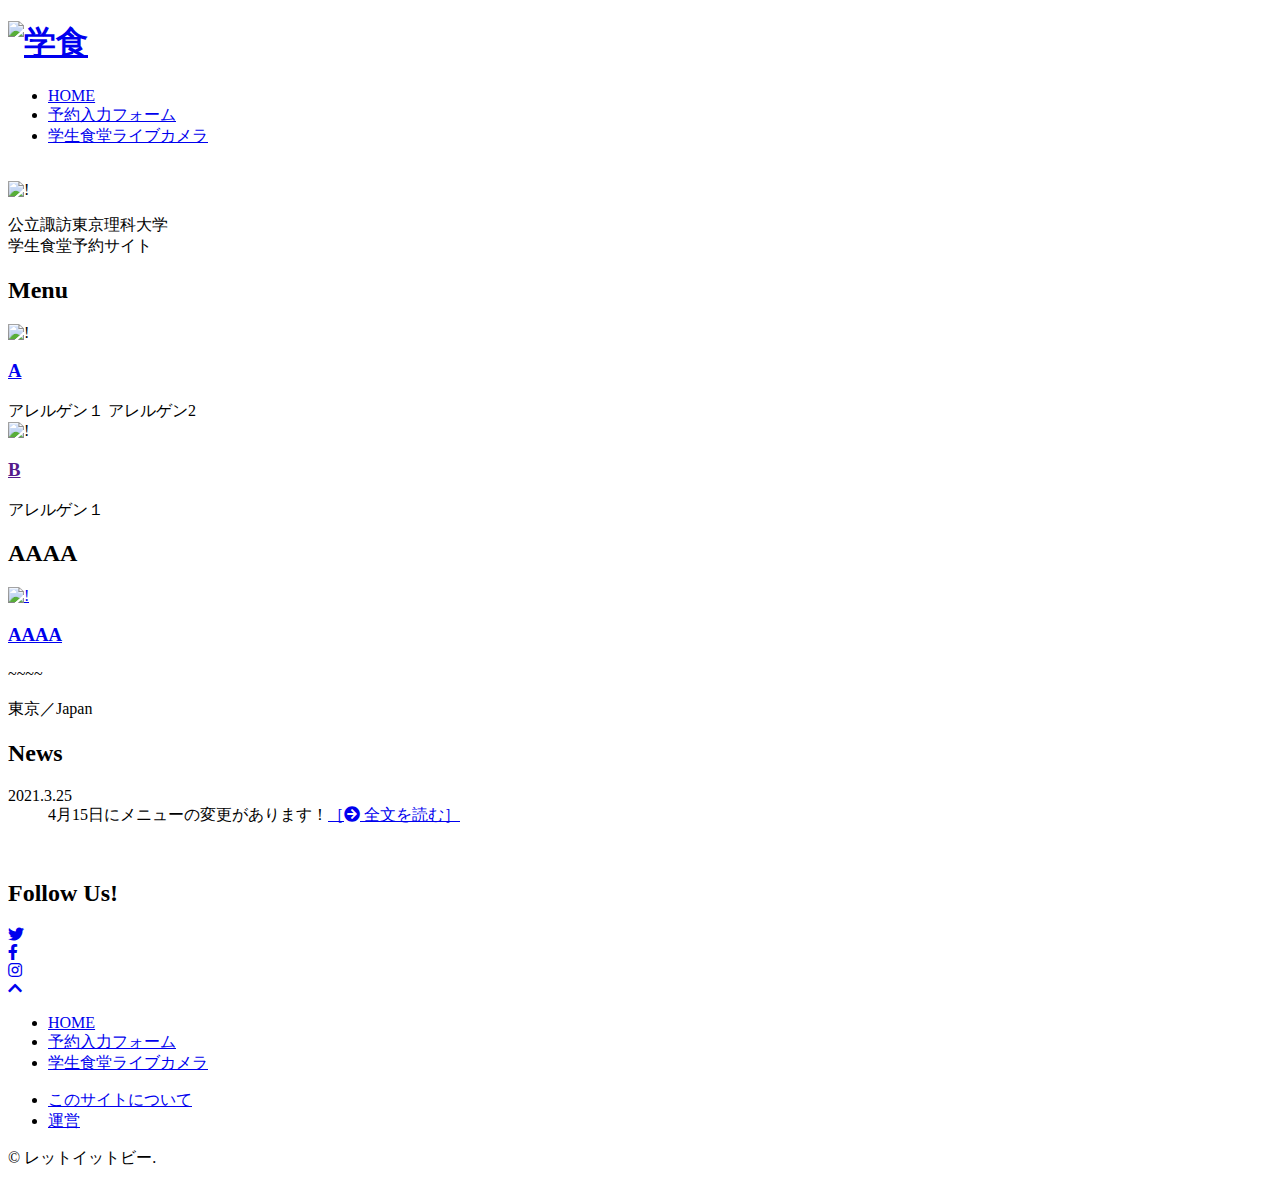
==== index.html @ 7d455eb1 "Create index.html" ====
<!doctype html>
<html>
<head>
  <meta charset="utf-8">
  <meta name="viewport" content="width=device-width, initial-scale=1">
  <title>公立諏訪東京理科大学　学生食堂</title>
  <link href="css/normalize.css" rel="stylesheet">
  <link href="css/style.css" rel="stylesheet">
  <link href="https://fonts.googleapis.com/css?family=Noto+Sans+JP:400,700&display=swap&subset=japanese" rel="stylesheet">
  <link href="https://fonts.googleapis.com/css?family=Croissant+One&display=swap" rel="stylesheet">
  <link href="https://use.fontawesome.com/releases/v5.6.1/css/all.css" rel="stylesheet">
</head>
<body class="home">
<header class="page-header" id="top">
  <div class="header-container">
    <div class="sitetitle">
      <h1 class="header-logo">
        <a href="index.html"><img src="./images/sus.png" alt="学食"></a>
      </h1>
      <div class="navbtn"></div><!-- モバイル用ナビゲーション開閉ボタン。class="close"をつけるとバツになる -->
    </div>
    <nav>
      <ul class="header-nav collapse">
        <li><a href="index.html">HOME</a></li>
        <li><a href="./form.html">予約入力フォーム</a></li>
        <li><a href="https://www.sus.ac.jp/webcam/">学生食堂ライブカメラ</a></li>
      </ul>
    </nav>
  </div>
</header>
<div class="hero">
  <div class="hero-container">
    <div class="hero-image"><img src="" alt=""></div>
    <div class="hero-logo"><img src=css"" alt="!"></div>
  </div>
</div>
<div class="page-main">
  <div class="main-container">
    <div class="home-lead">
      <p>公立諏訪東京理科大学<br>学生食堂予約サイト</p>
    </div>
    <!---メニュー--->
    <h2>Menu</h2>
    <div class="home-latest">
      <div class="latest-item">
        <div class="latest-image">
          <a><img src="" alt="!"></a>
        </div>
        <div class="latest-text">
          <h3><a href="#">A</a></h3>
          <div class="home-tag">
            <span><a>アレルゲン１</a></span>
            <span><a>アレルゲン2</a></span>
          </div>
        </div>
      </div>
      <div class="latest-item">
        <div class="latest-image">
          <a><img src="" alt="!"></a>
        </div>
        <div class="latest-text">
          <h3><a href="">B</a></h3>
          <div class="home-tag">
            <span><a>アレルゲン１</a></span>
          </div>
        </div>
      </div>
    </div>
    <!--- 産地など--->
    <h2>AAAA</h2>
    <div class="home-popular">
      <div class="popular-item">
        <div class="popular-photo">
          <a href="#"><img src="" alt="!"></a>
        </div>
        <div class="popular-text">
          <h3><a href="#">AAAA</a></h3>
          <p>~~~~</p>
          <div class="home-info">
            <span>東京／Japan</span>
          </div>
        </div>
      </div>
    </div>
  </div>
</div>
<!--- ニュース --->
<div class="news">
  <div class="news-container">
    <h2>News</h2>
    <div class="home-news">
      <dl>
        <dt>2021.3.25</dt>
        <dd>4月15日にメニューの変更があります！<a href="#">［<i class="fas fa-arrow-circle-right"></i> 全文を読む］</a></dd>
      </dl>
    </div>
  </div>
</div>

<div class="page-bottom">
  <div class="bottom-container">
    <div class="banner">
      <div><a href="https://www.sus.ac.jp/"><img src="./images/sus.png" alt=""></a></div>
    </div>
    <h2 class="followus">Follow Us!</h2>
    <div class="sns">
      <div><a href="#"><i class="fab fa-twitter"></i></a></div>
      <div><a href="#"><i class="fab fa-facebook-f"></i></a></div>
      <div><a href="#"><i class="fab fa-instagram"></i></a></div>
    </div>
  </div>
  <div class="gotop">
    <a href="#top"><i class="fas fa-chevron-up"></i></a>
  </div>
</div>
<footer class="page-footer">
  <div class="footer-container">
    <ul class="footer-nav1">
      <li><a href="index.html">HOME</a></li>
      <li><a href="form.html">予約入力フォーム</a></li>
      <li><a href="https://www.sus.ac.jp/webcam/">学生食堂ライブカメラ</a></li>
    </ul>
    <ul class="footer-nav2">
      <li><a href="#">このサイトについて</a></li>
      <li><a href="#">運営</a></li>
    </ul>
    <p class="copyright">© レットイットビー.</p>
  </div>
</footer>
<script src="js/jquery-3.6.0.min.js"></script>
<script src="js/script.js"></script>
</body>
</html>
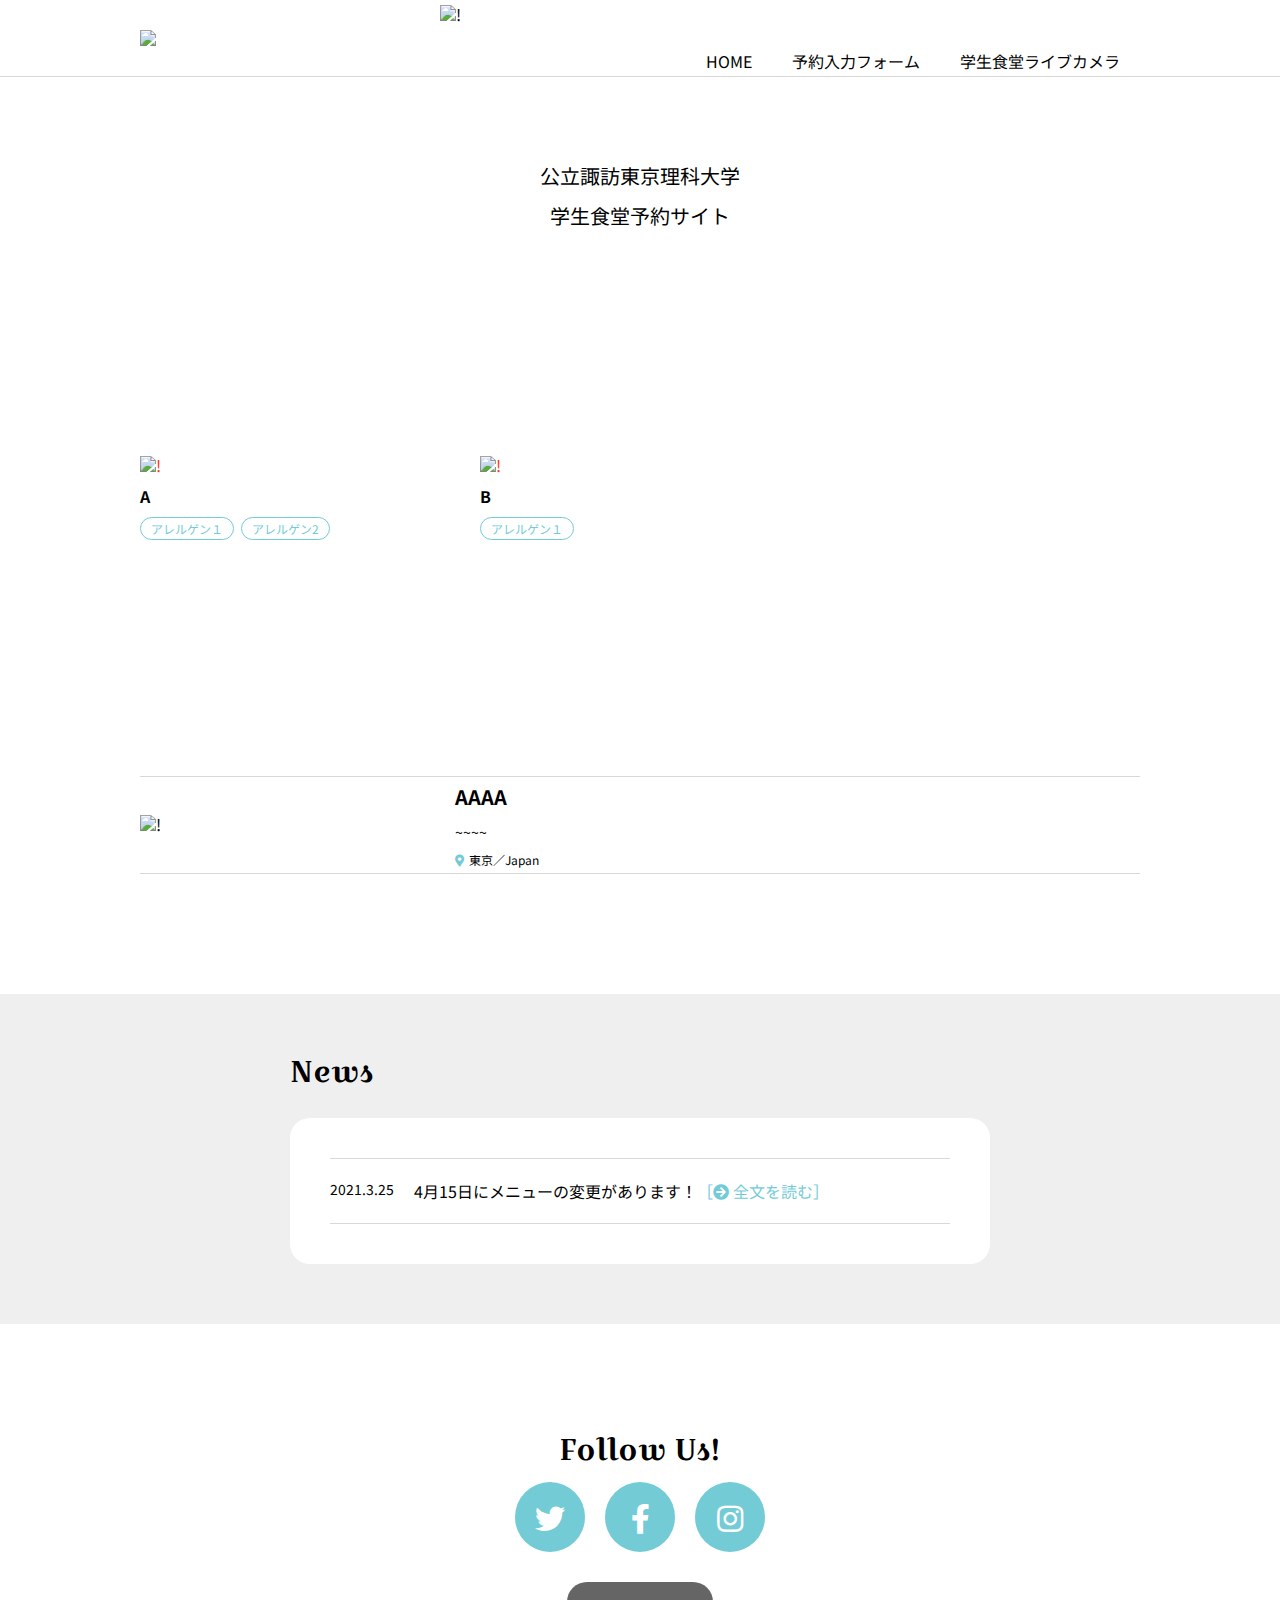
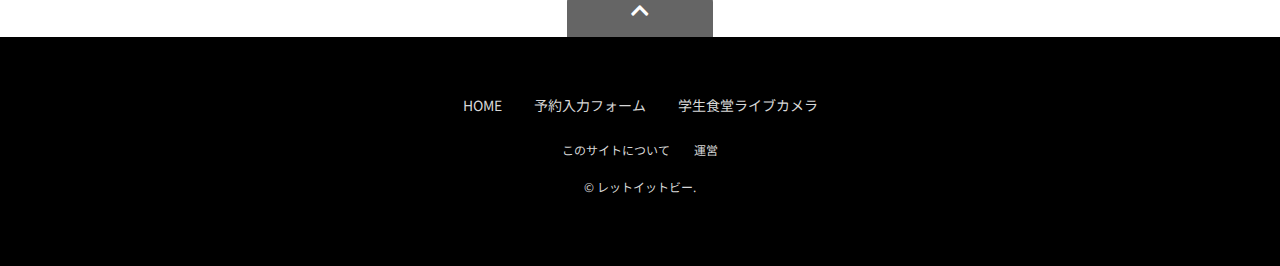
==== commit a4ca626a: "Update index.html" ====
--- a/index.html
+++ b/index.html
@@ -4,8 +4,8 @@
   <meta charset="utf-8">
   <meta name="viewport" content="width=device-width, initial-scale=1">
   <title>公立諏訪東京理科大学　学生食堂</title>
-  <link href="css/normalize.css" rel="stylesheet">
-  <link href="css/style.css" rel="stylesheet">
+  <link href="normalize.css" rel="stylesheet">
+  <link href="style.css" rel="stylesheet">
   <link href="https://fonts.googleapis.com/css?family=Noto+Sans+JP:400,700&display=swap&subset=japanese" rel="stylesheet">
   <link href="https://fonts.googleapis.com/css?family=Croissant+One&display=swap" rel="stylesheet">
   <link href="https://use.fontawesome.com/releases/v5.6.1/css/all.css" rel="stylesheet">
--- a/style.css
+++ b/style.css
@@ -0,0 +1,1183 @@
+@charset "utf-8";
+
+/**
+ * ***************************************
+ * ページ全体に関わるCSSの設定
+ * ***************************************
+ */
+html *,
+::before,
+::after {
+  box-sizing: border-box;
+}
+/* フォント */
+html {
+  font-size: 14px;
+}
+@media (min-width: 768px) {
+  html {
+    font-size: 16px;
+  }
+}
+body {
+  font-family: 'Noto Sans JP', sans-serif;
+  font-weight: 400; /* Noto Sans JPのレギュラーウェイトを指定 */
+}
+/* おもな太字タグのフォントウェイト設定 */
+h1, h2, h3, h4, h5, h6, th, strong {
+  font-weight: 700;
+}
+/* ベースのリンクカラー */
+a {
+  color: #f30;
+}
+
+/* レスポンシブイメージと画像下スペース防止 */
+img {
+  max-width: 100%;
+  height: auto;
+  vertical-align: bottom;/* 画像下のスペースを消す */
+}
+
+/**
+ * ***************************************
+ * ヘッダー
+ * ***************************************
+ *
+ * ヘッダーコンテナ
+ */
+.page-header {
+  background: url(../images/header-topline.svg) repeat-x;
+  border-bottom: 1px solid #d8d8d8;
+}
+@media (min-width: 768px) {
+  .header-container {
+    margin: 0 auto;
+    padding: 0 20px;
+    max-width: 1040px;
+  }
+}
+
+/**
+ * ---------------------------------------
+ * ヘッダーモジュール
+ */
+
+/* ヘッダーロゴとモバイルナビボタン */
+.sitetitle {
+  display: flex;
+  justify-content: space-between;
+  align-items: center;
+}
+@media (min-width: 768px) {
+  .sitetitle {
+    display: block;
+    padding: 30px 0 0 0;
+  }
+}
+/* ヘッダーロゴ */
+.header-logo {
+  margin: 0;/* h1のデフォルト設定オフ */
+  padding-left: 15px;
+  font-size: 0;/* 画像上下の余白を消すためh1の設定オフ */
+  line-height: 0;/* 画像上下の余白を消すためh1のサイズオフ */
+}
+.header-logo img {
+  width: 130px;
+}
+@media (min-width: 768px) {
+  .header-logo {
+    padding: 0;
+  }
+  .header-logo img {
+    width: 180px;
+  }
+}
+/* モバイル向けボタン */
+.navbtn {
+  display: block;
+  width: 60px;
+  height: 60px;
+  background-image: url(../images/nav-mobile-open.svg);
+  background-repeat: no-repeat;
+  background-position: center center;
+}
+.navbtn.close {
+  background-image: url(../images/nav-mobile-close.svg);
+}
+@media (min-width: 768px) {
+  .navbtn {
+    display: none;
+  }
+}
+/* ヘッダーナビゲーション */
+.header-nav {
+  display: flex;
+  flex-direction: column;
+  margin: 0;
+  padding: 0;
+  list-style: none;
+}
+.header-nav.collapse {
+  display: none;
+}
+.header-nav li a {
+  display: block;
+  padding: 20px 30px;
+  border-top: 1px solid #d8d8d8;
+  background: #efefef;
+  color: #000;
+  text-decoration: none;
+}
+.header-nav li a:hover {
+  background: #b8e5ea;
+}
+@media (min-width: 768px) {
+  /* PC向けレイアウト */
+  .header-nav {
+    display: flex !important;
+    flex-direction: row;
+    justify-content: flex-end;
+  }
+  .header-nav li a {
+    padding: 6px 20px 2px 20px;
+    border-top: none;
+    border-bottom: 4px solid transparent;
+    background: none;
+  }
+  .header-nav li a:hover {
+    border-bottom: 4px solid #73cbd6;
+    background: none;
+  }
+}
+
+/**
+ * ***************************************
+ * パンくずリスト
+ * ***************************************
+ *
+ * パンくずリストコンテナ
+ */
+.breadcrumb {
+  display: none;/* モバイルで非表示 */
+}
+@media (min-width: 768px) {
+  /* PCだけスタイル適用 */
+  .breadcrumb {
+    display: block;/* display:noneの解除 */
+    background: #efefef;
+  }
+  .bc-container {
+    margin: 0 auto;
+    padding: 12px 20px;
+    max-width: 1040px;
+  }
+
+  /**
+   * ---------------------------------------
+   * パンくずリストモジュール
+   */
+  .bc-nav {
+    display: flex;
+    flex-direction: row;
+    margin: 0;
+    padding: 0;
+    list-style: none;
+  }
+  .bc-nav li {
+    font-size: .75rem;
+    color:  #747474;
+  }
+  .bc-nav li::after {
+    padding: 0 5px;
+    font-family: "Font Awesome 5 Free";
+    font-weight: 900;
+    content: "\f054";
+  }
+  .bc-nav li:last-child::after {
+    content: "";
+  }
+  .bc-nav li a {
+    color:  #747474;
+  }
+  .bc-nav li a:hover {
+    opacity: .8;
+  }
+}
+
+/**
+ * ***************************************
+ * ページ下部
+ * ***************************************
+ *
+ * ページ下部コンテナ
+ */
+.page-bottom {
+  background: url(../images/bottom-bg.svg);
+}
+.bottom-container {
+  padding: 60px 4% 0 4%;
+}
+@media (min-width: 768px) {
+  .bottom-container {
+      margin: 0 auto;
+      padding: 60px 20px 0 20px;
+      max-width: 1040px;
+  }
+}
+
+/**
+ * ---------------------------------------
+ * ページ下部モジュール
+ */
+/* 複数のバナーを並べる */
+.banner {
+  display: flex;
+  flex-direction: column;
+  margin-bottom: 30px;
+}
+.banner div {
+  margin-bottom: 20px;
+  text-align: center;
+}
+.banner a:hover {
+  opacity: .8;
+}
+@media (min-width: 768px) {
+  .banner {
+    flex-direction:column;
+  }
+  .banner div {
+    margin: 0 10px;
+  }
+}
+/* ボタンを横に並べる */
+.followus {
+  margin: 0 0 15px 0;
+  font-family: 'Croissant One', cursive;
+  font-weight: 400;
+  font-size: 1.875rem;
+  text-align: center;
+}
+.sns {
+  display: flex;
+  justify-content: center;
+  margin-bottom :30px;
+}
+.sns div {
+  margin: 0 10px;
+}
+.sns div a {
+  display: block;
+  width: 70px;
+  height:70px;
+  background: #73cbd6;
+  border-radius: 50%;
+  font-size: 30px;
+  line-height: 70px;
+  text-align:center;
+  color: #ffffff;
+}
+.sns div a:hover {
+  opacity: .8;
+}
+/* ページトップへ戻るボタン */
+.gotop {
+  text-align: center;
+}
+.gotop a {
+  display: inline-block;
+  padding: 1rem 4rem;
+  background: #000000;
+  border-radius: 20px 20px 0 0;
+  font-size: 1.25rem;
+  text-align:center;
+  color: #ffffff;
+  opacity: .6;
+}
+.gotop a:hover {
+  opacity: .8;
+}
+
+/**
+ * ***************************************
+ * フッター
+ * ***************************************
+ *
+ * フッターコンテナ
+ */
+.page-footer {
+  background: #000;
+}
+.footer-container {
+  padding: 60px 4%;
+}
+@media (min-width: 768px) {
+  .footer-container {
+      max-width: 1040px;
+      margin: 0 auto;
+      padding: 60px 20px;
+  }
+}
+
+/**
+ * ---------------------------------------
+ * フッターモジュール
+ */
+/* ロゴ */
+.footer-logo {
+  margin-bottom: 30px;
+  text-align: center;
+}
+.footer-logo img {
+  width: 160px;
+}
+/* フッターのナビゲーション① */
+.footer-nav1 {
+  display: flex;
+  flex-direction: column;
+  align-items: center;
+  margin: 0 0 30px 0;
+  padding: 0;
+  list-style: none;
+}
+.footer-nav1 li {
+  margin: 0 0 2rem 0;
+  font-size: .875rem;
+}
+.footer-nav1 li a {
+  color:  #d8d8d8;
+  text-decoration: none;
+}
+.footer-nav1 li a:hover {
+  color: #fff;
+  text-decoration: underline;
+}
+@media (min-width: 768px) {
+  .footer-nav1 {
+    flex-direction: row;
+    justify-content: center;
+  }
+  .footer-nav1 li {
+    margin: 0 1rem;
+  }
+}
+/* ナビゲーション② その他リンク */
+.footer-nav2 {
+  display: flex;
+  justify-content: center;
+  margin: 0 0 20px 0; /* ulのデフォルト設定オフ */
+  padding: 0; /* ulのデフォルト設定オフ */
+  list-style: none; /* ulのデフォルト設定オフ */
+}
+.footer-nav2 li {
+  margin: 0 .75rem 3px .75rem;
+  font-size: .75rem;
+}
+.footer-nav2 li a {
+  color:  #d8d8d8;
+  text-decoration: none;
+}
+.footer-nav2 li a:hover {
+  color: #fff;
+  text-decoration: underline;
+}
+/* コピーライト */
+.copyright {
+  font-size: .75rem;
+  color:  #d8d8d8;
+  text-align: center;
+}
+
+/**
+ * ***************************************
+ * メインコンテナ
+ * ***************************************
+ */
+/**
+ * ***************************************
+ * ［index.html］ホームページ
+ * ***************************************
+ */
+/* ホーム - ヒーローコンテナ */
+.hero-container {
+  position: relative;
+}
+/* ホーム - メインコンテナ */
+.home .page-main {
+  background: url(../images/home-bg.svg);
+}
+.home .main-container {
+  padding: 60px 4%;
+}
+@media (min-width: 768px) {
+.home .main-container {
+    max-width: 1040px;
+    margin: 0 auto;
+    padding: 60px 20px;
+  }
+}
+/* ホーム - ニュースコンテナ */
+.news {
+  background: #efefef;
+}
+.news-container {
+  padding: 60px 4%;
+}
+@media (min-width: 768px) {
+  .news-container {
+    max-width: 740px;
+    margin: 0 auto;
+    padding: 60px 20px;
+  }
+}
+
+/**
+ * ---------------------------------------
+ * ［index.html］ホームページ - モジュール
+ */
+/* ヒーロー画像 */
+.hero-image{
+  position: relative;
+}
+.hero-logo {
+  width: 260px;
+  position: absolute;
+  top: 50%;
+  left: 50%;
+  transform: translate(-130px, -53px);
+}
+@media (min-width: 768px) {
+  .hero-logo{
+    width: 400px;
+    transform: translate(-200px, -82px);
+  }
+}
+/* キャッチフレーズ */
+.home-lead {
+  max-width: 600px;
+  margin: 0 auto 60px auto;
+  text-align: center;
+}
+.home-lead p {
+  margin: 0;
+  font-size: 1.25rem;
+  line-height: 2;
+}
+/* テキストと背景を組み合わせる */
+.home .main-container h2 {
+  display: grid;
+  place-items: center;
+  margin: 0 auto 30px auto;
+  width: 130px;
+  height: 130px;
+  background: url(../images/home-titleshape.svg) no-repeat;
+  background-size: 130px 130px;
+  color: #ffffff;
+  font-family: 'Croissant One', cursive;
+  font-weight: 400;
+  font-size: 20px;
+}
+/* カード型レイアウト */
+.home-latest {
+  margin: 0 0 60px 0;
+  display: grid;
+  grid-template-columns: 1fr 1fr;
+  grid-auto-rows: minmax(100px, auto);
+  column-gap: 10px;
+  row-gap: 30px;
+}
+@media (min-width: 768px) {
+  .home-latest {
+    grid-template-columns: 1fr 1fr 1fr;
+    column-gap: 20px;
+  }
+}
+/* それぞれのカードの中身 */
+.latest-item {
+  border: 1px solid #d8d8d8;
+  background: #fff;
+}
+@media (min-width: 768px) {
+  .latest-item {
+    border: none;
+    background: none;
+  }
+}
+.latest-image img {
+  margin: 0 0 10px 0;
+}
+.latest-image img:hover {
+  opacity: .5;
+}
+.latest-text {
+  margin-bottom: 10px;
+  padding: 0 10px;
+}
+@media (min-width: 768px) {
+  .latest-text {
+    padding: 0;
+  }
+}
+.latest-text h3 {
+  margin: 0 0 10px 0;
+  font-size: 1rem;
+  line-height: 1.5;
+}
+.latest-text h3 a {
+  color: #000000;
+  text-decoration: none;
+}
+.latest-text h3 a:hover {
+  opacity: .5;
+}
+/* ホーム 共通のタグ */
+.home-tag {
+  margin-bottom: 1rem;
+}
+.home-tag span {
+  margin: 0 3px 3px 0;
+  padding: 2px 10px;
+  border: 1px solid #73cbd6;
+  border-radius: 100px;
+  font-size: .75rem;
+}
+.home-tag span a {
+  color: #73cbd6;
+  text-decoration: none;
+}
+/* ホーム 共通の場所情報 */
+.home-info {
+  display: flex;
+  font-size: .75rem;
+}
+.home-info span::before {
+  padding-right: 5px;
+  font-family: "Font Awesome 5 Free";
+  font-weight: 900;
+  color: #73cbd6;
+  content: "\f3c5";
+}
+/* メディアオブジェクト */
+.home-popular {
+  margin: 0 0 60px 0;
+  border-top: 1px solid #d8d8d8;
+}
+.home-popular a {
+  display: block;
+  color: #000000;
+  text-decoration: none;
+}
+.home-popular a:hover {
+  opacity: .5;
+}
+.popular-item {
+  display: flex;
+  align-items: center;
+  padding: 5px 0;
+  border-bottom: 1px solid #d8d8d8;
+}
+.popular-photo {
+  flex: 0 0 30%;
+  margin-right: 15px;
+}
+.ranking {
+  display: block;
+  width: 35px;
+  height: 35px;
+  position: absolute;
+  top: 5px;
+  left: 5px;
+  background: url(../images/ranking-bg.svg);
+  background-size: 35px 35px;
+  border-radius: 50%;
+  font-family: 'Croissant One', cursive;
+  font-size: 16px;
+  line-height: 35px;
+  text-align: center;
+  color: #000;
+}
+@media (min-width: 768px) {
+  .ranking {
+    width: 70px;
+    height: 70px;
+    top: 10px;
+    left: 10px;
+    background-size: 70px 70px;
+    font-size: 30px;
+    line-height: 70px;
+  }
+}
+.popular-text {
+  flex: 1 1 auto;
+}
+.popular-text h3 {
+  margin: 0 0 10px 0;
+  font-size: 1rem;
+  line-height: 1.5;
+}
+.popular-text p {
+  margin: 0 0 10px 0;
+  display: none;/* モバイルで非表示 */
+}
+@media (min-width: 768px) {
+  .popular-text h3 {
+    font-size: 1.25rem;
+  }
+  .popular-text p {
+    display: block;
+    font-size: 0.875rem;
+    line-height: 1.5;
+  }
+}
+/* テーブル形のリスト */
+.news-container h2 {
+  margin: 0 0 30px 0;
+  font-family: 'Croissant One', cursive;
+  font-weight: 400;
+  font-size: 1.875rem;
+}
+@media (min-width: 768px) {
+  .news-container h2 {
+    max-width: 700px;
+    margin: 0 auto 30px auto;
+  }
+}
+.home-news {
+  padding: 20px;
+  background: #ffffff;
+  border-radius: 20px;
+}
+@media (min-width: 768px) {
+  .home-news {
+    max-width: 700px;
+    margin: 0 auto;
+    padding: 40px;
+  }
+}
+.home-news dl {
+  display: flex;
+  margin: 0;
+  padding: 20px 0;
+  border-top: 1px solid #d8d8d8;
+}
+.home-news dl:last-child {
+  border-bottom: 1px solid #d8d8d8;
+}
+.home-news dt {
+  margin: 0 20px 0 0;
+  font-size: 0.875rem;
+  line-height: 1.5;
+}
+.home-news dd {
+  margin: 0;
+  font-size: 1rem;
+  line-height: 1.5;
+}
+.home-news dd a {
+  color: #73cbd6;
+  text-decoration: none;
+}
+.home-news dd a:hover {
+  opacity: .5;
+}
+
+/**
+ * ***************************************
+ * ［post.html］記事ページ - メインコンテナ
+ * ***************************************
+ */
+.post .main-container {
+  padding: 80px 4% 0 4%;
+  background: url(../images/post-bg.svg) repeat-x;
+  background-position: 0 10px;
+}
+@media (min-width: 768px) {
+  .post .main-container {
+    max-width: 1040px;
+    margin: 0 auto;
+    padding: 80px 20px 0 20px;
+  }
+}
+
+/**
+ * ---------------------------------------
+ * ［post.html］記事ページ - モジュール
+ */
+
+/**
+ * ---------------------------------------
+ * ポストヘッダー
+ */
+.post-header {
+  margin-bottom: 60px;
+}
+.post-header h1 {
+  margin: 0 0 20px 0;/* h1のデフォルト設定オフ */
+  font-size: 1.875rem;
+  line-height: 1.5;
+}
+/* タグ */
+.post-tag {
+  margin-bottom: 5px;
+  font-size: .75rem;
+  line-height: 2;
+}
+.post-tag span {
+  margin: 0 3px 0 0;
+  padding: 2px 10px;
+  background: #73cbd6;
+  border-radius: 100px;
+}
+.post-tag span a {
+  color: #fff;
+  text-decoration: none;
+}
+/* テキストの先頭にアイコン */
+.post-info {
+  margin-bottom: 3px;
+  padding-bottom: 15px;
+  font-size: .75rem;
+  text-align: right;
+  background: url(../images/post-line.svg) bottom repeat-x;
+}
+.post-info span {
+  margin: 0 10px 0 0;
+}
+.post-info i {
+  padding-right: 5px;
+  color: #73cbd6;
+}
+
+/**
+ * ---------------------------------------
+ * ポストコンテンツ
+ */
+.post-contents {
+  margin: 0 0 60px 0;
+}
+@media (min-width: 768px) {
+  .post-contents {
+    max-width: 600px;
+    margin: 0 auto 60px auto;
+  }
+}
+/* post-contentsの1つ目の要素の上マージンを0にする */
+.post-contents > *:first-child {
+  margin-top: 0;
+}
+/* h2 */
+.post-contents h2 {
+  margin: 60px 0 30px 0;
+  padding: 1rem 0;
+  border-top: 1px solid #000;
+  border-bottom: 1px solid #000;
+  font-size: 1.25rem;
+}
+/* p */
+.post-contents p {
+  margin: 30px 0;
+  line-height: 1.9;
+  text-align: justify;
+}
+/* p mark */
+.post-contents mark {
+  background: linear-gradient(transparent 50%,#ffff7c 50%);
+}
+/* リストの基本形 */
+.list {
+  margin: 30px 0;
+}
+.list li {
+  margin-bottom: 1rem;
+  line-height: 1.5;
+}
+/* ボックスを囲む */
+.info-box {
+  margin: 30px 0;
+  padding: 2rem;
+  border: 4px solid #b8e5ea;
+}
+.info-box p {
+  margin: 0;
+}
+/* キャプション付きの画像 */
+.photo-caption {
+  margin: 30px 0;
+}
+.photo-caption figcaption {
+  margin-top: 5px;
+  font-size: .75rem;
+  color: #747474;
+}
+/* float */
+.float-box {
+  display: flow-root;
+  margin: 30px 0;
+}
+.float-left { /* float-leftは作ってあるだけで使用していない */
+  float: left;
+  margin: 0 1rem 1rem 0;
+  width: 40%;
+}
+.float-right {
+  float: right;
+  margin: 0 0 1rem 1rem;
+  width: 40%;
+}
+.float-box p { /* 上下マージンをOFF */
+  margin: 0;
+}
+/* チャット */
+.chat {
+  margin: 30px 0;
+}
+.chat-1st, .chat-2nd {
+  display: flex;
+  margin: 15px 0;
+}
+.chat-2nd {
+  flex-direction: row-reverse;
+}
+.chat-1st .face {
+  flex: 0 0 70px;
+  margin: 0 10px 0 0;
+}
+.chat-2nd .face {
+  flex: 0 0 70px;
+  margin: 0 0 0 10px;
+}
+.face img {
+  border-radius: 50%;
+}
+.talk {
+  flex: 1 1 auto;
+  padding: 1.5rem;
+  border-radius: 20px;
+}
+.chat-1st .talk {
+  background: #b8e5ea;
+}
+.chat-2nd .talk {
+  background: #ffff7c;
+}
+.talk p {
+  margin: 0;
+}
+
+/**
+ * ---------------------------------------
+ * ポストフッター
+ */
+.post-footer {
+  margin: 0 0 60px 0;
+}
+@media (min-width: 768px) {
+  .post-footer {
+    max-width: 600px;
+    margin: 0 auto 60px auto;
+  }
+}
+.post-footer h2 {
+  display: inline-block;
+  margin: 0;/*h2のデフォルト設定をオフ*/
+  padding: 10px 30px;
+  background: #000;
+  border-radius: 10px 10px 0 0;
+  font-family: 'Croissant One', cursive;
+  font-weight: 400;
+  font-size: 1.25rem;
+  color: #fff;
+}
+.profile {
+  display: flex;
+  padding: 1rem;
+  border: 1px solid #000;
+}
+.pr-photo {
+  flex: 0 0 100px;
+  margin-right: 1rem;
+}
+.pr-photo img {
+  border-radius: 50%;
+}
+.pr-text {
+  flex: 1 1 auto;
+}
+.pr-text p {
+  margin: 0;
+  line-height: 1.9;
+}
+
+/**
+ * ***************************************
+ * ［sidebar-post.html］サイドバーあり記事ページ - メインコンテナ
+ * ***************************************
+ */
+.sidebar-post .main-container {
+  padding: 80px 4% 0 4%;
+  background: url(../images/post-bg.svg) repeat-x;
+  background-position: 0 10px;
+}
+@media (min-width: 768px) {
+  .sidebar-post .main-container {
+    max-width: 1040px;
+    margin: 0 auto;
+    padding: 80px 20px 0 20px;
+  }
+}
+/* 2カラムレイアウトのコントロール */
+@media (min-width: 768px) {
+  .columns {
+    display: grid;
+    grid-template-columns: 1fr 290px;
+    grid-gap: 40px;
+  }
+}
+
+/**
+ * ---------------------------------------
+ * ［sidebar-post.html］サイドバーあり記事ページ - モジュール
+ */
+/* カードとバッジ */
+.side-popular {
+  margin-bottom: 60px;
+  border: 1px solid #000;
+}
+.side-popular a {
+  display: block;
+  position: relative;
+
+  color: #000;
+  text-decoration: none;
+}
+.side-popular a:hover {
+  opacity: .5;
+}
+.side-popular h2 {
+  display: grid;
+  place-items: center;
+
+  position: absolute;
+  top: 5px;
+  left: 5px;
+  margin: 0;
+  width: 80px;
+  height: 80px;
+
+  background: url(../images/side-titleshape.svg) no-repeat;
+  color: #ffffff;
+  font-family: 'Croissant One', cursive;
+  font-weight: 400;
+  font-size: .75rem;
+}
+.side-popular p {
+  margin: 0;
+  padding: 1rem;
+  font-size: .875rem;
+  line-height: 1.5;
+}
+/* 記事一覧のリスト */
+.side-latest {
+  margin-bottom: 60px;
+}
+.side-latest h2 {
+  margin: 0 0 10px 0;
+  font-family: 'Croissant One', cursive;
+  font-weight: 400;
+  font-size: 1.25rem;
+}
+.side-latest ul {
+  margin: 0;
+  padding: 0;
+  list-style: none;
+}
+.side-latest li {
+  display: grid;
+  grid-template-columns: 80px 1fr;
+  column-gap: 10px;
+  align-items: center;
+  margin-bottom: 1rem;
+  border-bottom: 1px solid #d8d8d8;
+  padding-bottom: 1rem;
+}
+.side-latest img {
+  border-radius: 50%;
+}
+.side-latest p {
+  margin: 0;
+  font-size: .75rem;
+  line-height: 1.5;
+}
+.side-latest li a {
+  color: #000;
+  text-decoration: none;
+}
+.side-latest li a:hover {
+  opacity: .5;
+}
+/* 複数の要素で構成されるボックス */
+.side-book {
+  margin-bottom: 60px;
+}
+.side-book h2 {
+  margin: 0 0 20px 0;
+  padding: 5px;
+  text-align: center;
+  font-family: 'Croissant One', cursive;
+  font-weight: 400;
+  font-size: 1.25rem;
+  background: #000;
+  color: #fff;
+}
+.book-info {
+  display: grid;
+  grid-template-columns: 80px 1fr;
+  column-gap: 10px;
+}
+.book-image {
+  grid-row: 1/3;
+}
+.book-text {
+  font-size: .875rem;
+  line-height: 1.5;
+}
+.book-text p {
+  margin: 0;
+}
+.buy {
+  align-self: end;
+  justify-self: start;
+}
+.buy button {
+  padding: .5rem 3rem;
+  border-radius: 100px;
+  border: none;
+  background: #000;
+  color: #fff;
+}
+.buy button:hover {
+  opacity: .5;
+}
+
+/**
+ * ***************************************
+ * ［form.html］フォームページ
+ * ***************************************
+ */
+/* フォーム - キャッチフレーズコンテナ */
+.apply .campaign-container {
+  margin: 0 auto;
+  padding: 60px 4%;
+  max-width: 1040px;
+  background-image: url(../images/form-title-bg1.svg), url(../images/form-title-bg2.svg);
+  background-position: left top 10px, right top 10px;
+  background-repeat: no-repeat;
+}
+@media (min-width: 768px) {
+  .apply .campaign-container {
+    padding: 60px 20px;
+  }
+}
+/* フォーム - フォームコンテナ */
+.apply .form-container {
+  margin: 0 auto;
+  padding: 0 4% 30px 4%;
+  max-width: 640px;
+}
+@media (min-width: 768px) {
+  .apply .form-container {
+    padding: 0 20px 30px 20px;
+  }
+}
+
+/**
+ * ---------------------------------------
+ * ［form.html］フォームページ - モジュール
+ */
+/* 見出しとテキスト */
+.apply-title {
+  margin: 0 0 60px 0;
+  text-align: center;
+  font-size: 1.25rem;
+  line-height: 1.5;
+}
+.apply-title span {
+  font-size: 1.875rem;
+  font-family: 'Croissant One', cursive;
+  font-weight: 400;
+}
+.apply-lead {
+  text-align: center;
+  margin: 0;
+  line-height: 1.9;
+}
+
+/* 入力フォームのフォントサイズを大きくする */
+input, textarea, label {
+  font-size: 16px;
+}
+/* テキストフィールドとメールアドレスフィールド */
+.form p {
+  margin: 0 0 30px 0;
+  line-height: 1.9;
+}
+.required {
+  margin-left: 10px;
+  font-size: .875rem;
+  color: #73cbd6;
+}
+input[type="text"],
+input[type="email"] {
+  width: 100%;
+  padding: 10px;
+  border: 1px solid #747474;
+}
+/* メニューリスト */
+select {
+  -webkit-appearance: none;
+
+  border: 1px solid #d8d8d8;
+  padding: 4px 2rem 4px 4px;
+  border-radius: 4px;
+  background: url(../images/caret-down.svg) no-repeat;
+  background-position: right 6px center;
+  background-size: 12px 12px;
+  font-size: 16px;
+}
+/* メッセージ（テキストエリア） */
+textarea {
+  width: 100%;
+  height: 6rem;
+  padding: 10px;
+  border: 1px solid #747474;
+  line-height: 1.5;
+}
+/* チェックボックス */
+input[type="checkbox"] {
+  margin-right: 10px;
+}
+/* 送信ボタン */
+.form-button {
+  margin-bottom: 0;
+  text-align: center;
+}
+input[type="submit"] {
+  padding: 20px 30px;
+  background-color: #000;
+  border: none;
+  border-radius: 40px;
+  color: #FFFFFF;
+  cursor: pointer;
+}
+input[type="submit"]:hover {
+  opacity: .5;
+}
+
+/*padding: 20px 30px;
+  background-color: rgb(102, 102, 102);
+  border: none;
+  border-radius: 40px;
+  color: #FFFFFF;
+  cursor: pointer;
+  */
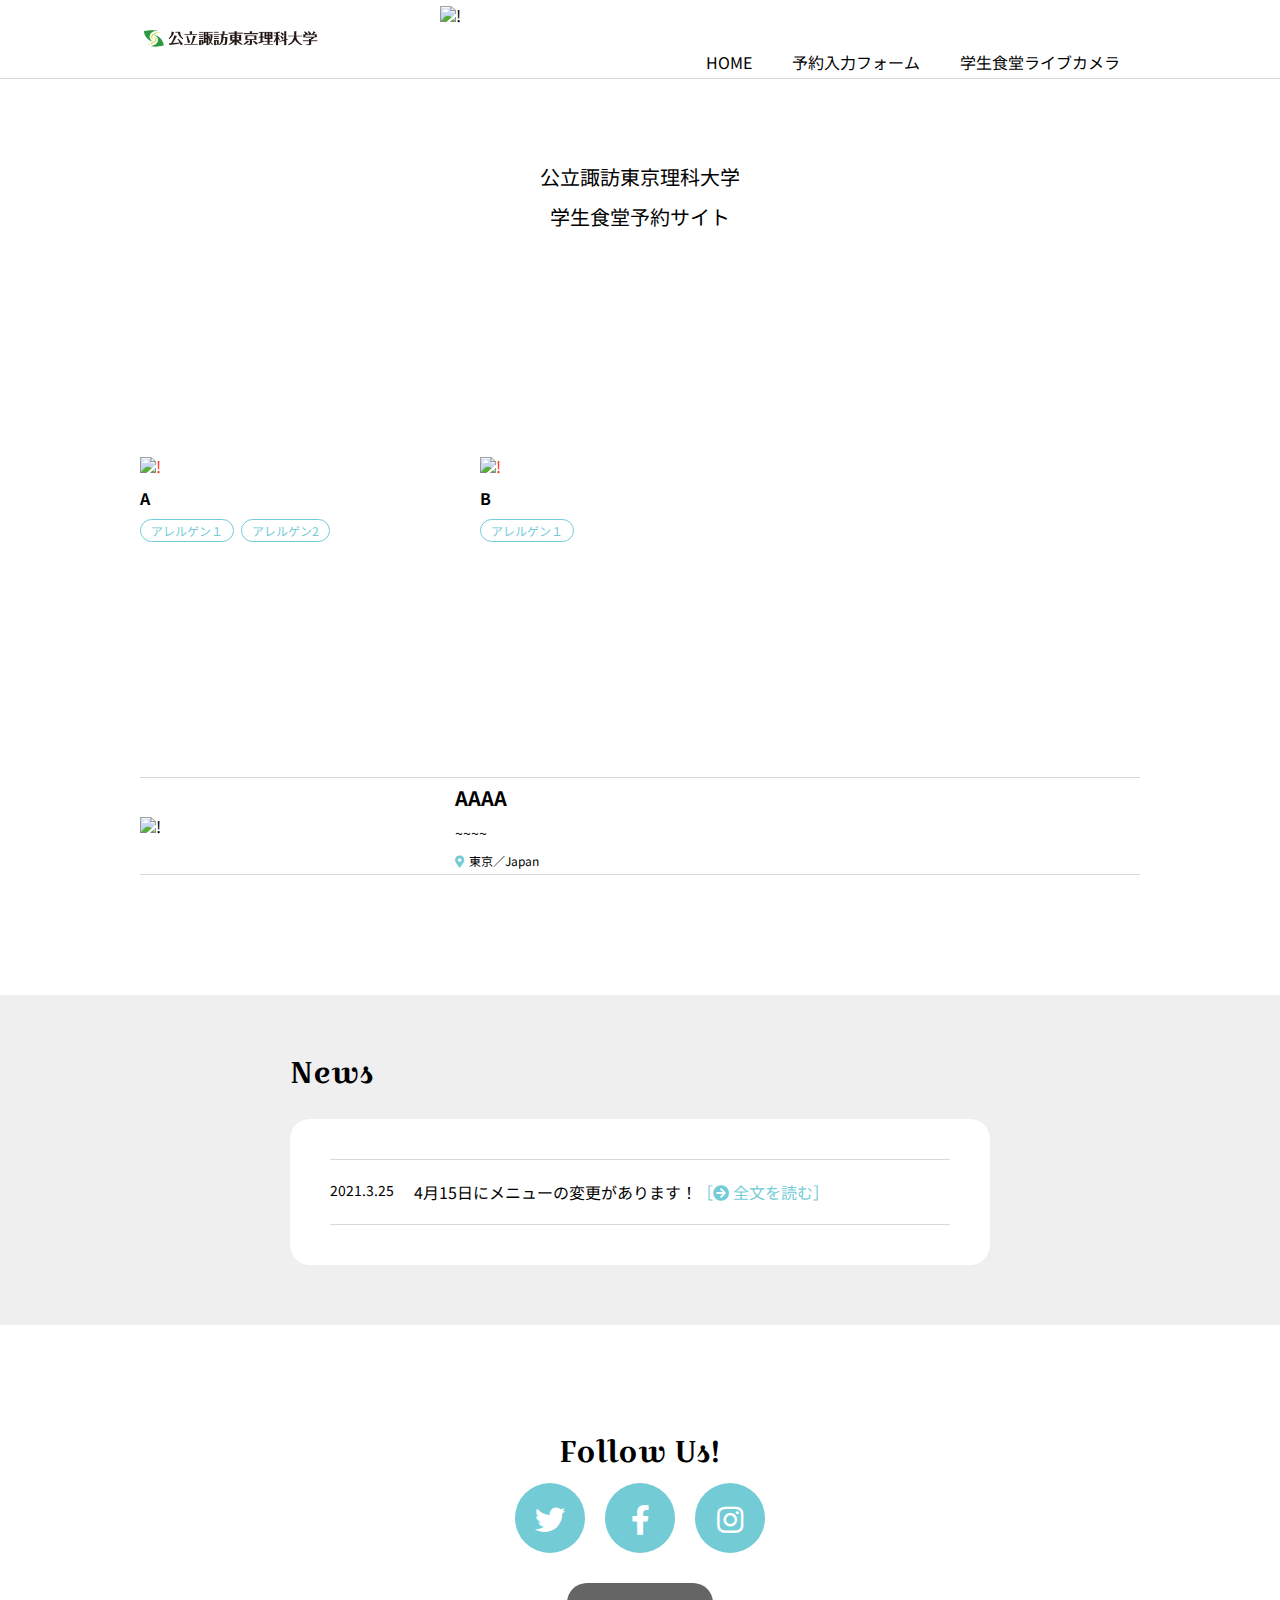
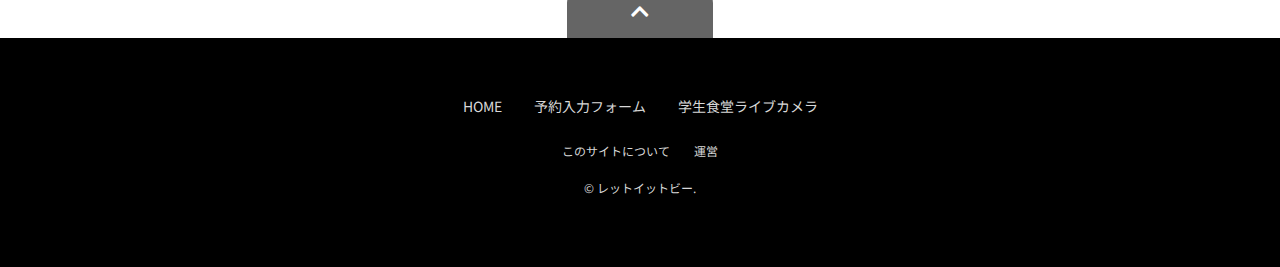
==== commit 17b86dc7: "Update index.html" ====
--- a/index.html
+++ b/index.html
@@ -15,7 +15,7 @@
   <div class="header-container">
     <div class="sitetitle">
       <h1 class="header-logo">
-        <a href="index.html"><img src="./images/sus.png" alt="学食"></a>
+        <a href="index.html"><img src="sus.png" alt="学食"></a>
       </h1>
       <div class="navbtn"></div><!-- モバイル用ナビゲーション開閉ボタン。class="close"をつけるとバツになる -->
     </div>
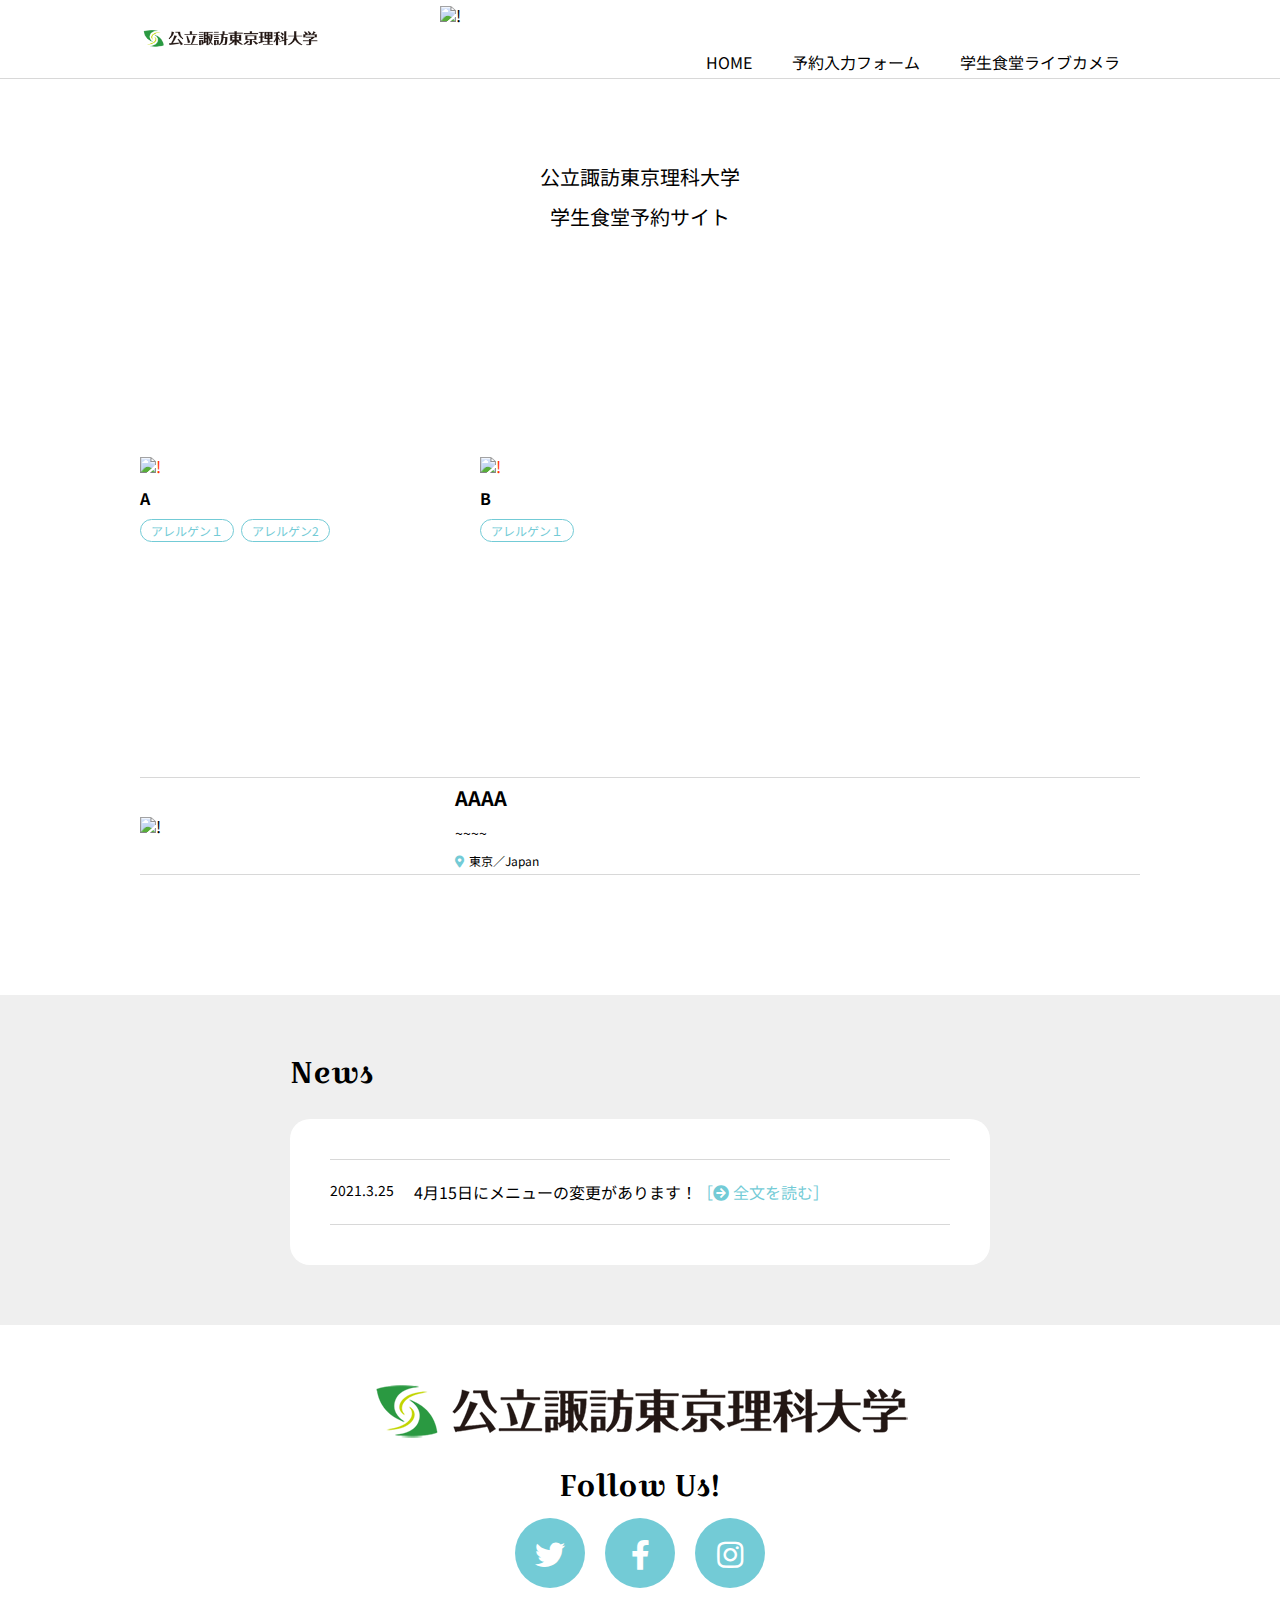
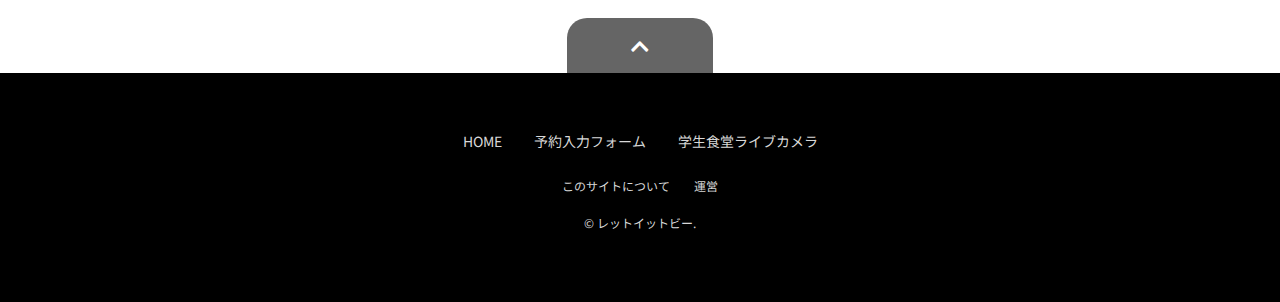
==== commit cdb0522d: "Update index.html" ====
--- a/index.html
+++ b/index.html
@@ -4,8 +4,8 @@
   <meta charset="utf-8">
   <meta name="viewport" content="width=device-width, initial-scale=1">
   <title>公立諏訪東京理科大学　学生食堂</title>
-  <link href="normalize.css" rel="stylesheet">
-  <link href="style.css" rel="stylesheet">
+  <link href="./normalize.css" rel="stylesheet">
+  <link href="./style.css" rel="stylesheet">
   <link href="https://fonts.googleapis.com/css?family=Noto+Sans+JP:400,700&display=swap&subset=japanese" rel="stylesheet">
   <link href="https://fonts.googleapis.com/css?family=Croissant+One&display=swap" rel="stylesheet">
   <link href="https://use.fontawesome.com/releases/v5.6.1/css/all.css" rel="stylesheet">
@@ -15,13 +15,13 @@
   <div class="header-container">
     <div class="sitetitle">
       <h1 class="header-logo">
-        <a href="index.html"><img src="sus.png" alt="学食"></a>
+        <a href="./index.html"><img src="./sus.png" alt="学食"></a>
       </h1>
       <div class="navbtn"></div><!-- モバイル用ナビゲーション開閉ボタン。class="close"をつけるとバツになる -->
     </div>
     <nav>
       <ul class="header-nav collapse">
-        <li><a href="index.html">HOME</a></li>
+        <li><a href="./index.html">HOME</a></li>
         <li><a href="./form.html">予約入力フォーム</a></li>
         <li><a href="https://www.sus.ac.jp/webcam/">学生食堂ライブカメラ</a></li>
       </ul>
@@ -100,7 +100,7 @@
 <div class="page-bottom">
   <div class="bottom-container">
     <div class="banner">
-      <div><a href="https://www.sus.ac.jp/"><img src="./images/sus.png" alt=""></a></div>
+      <div><a href="https://www.sus.ac.jp/"><img src="./sus.png" alt=""></a></div>
     </div>
     <h2 class="followus">Follow Us!</h2>
     <div class="sns">
@@ -127,7 +127,7 @@
     <p class="copyright">© レットイットビー.</p>
   </div>
 </footer>
-<script src="js/jquery-3.6.0.min.js"></script>
-<script src="js/script.js"></script>
+<script src="./jquery-3.6.0.min.js"></script>
+<script src="./script.js"></script>
 </body>
 </html>
